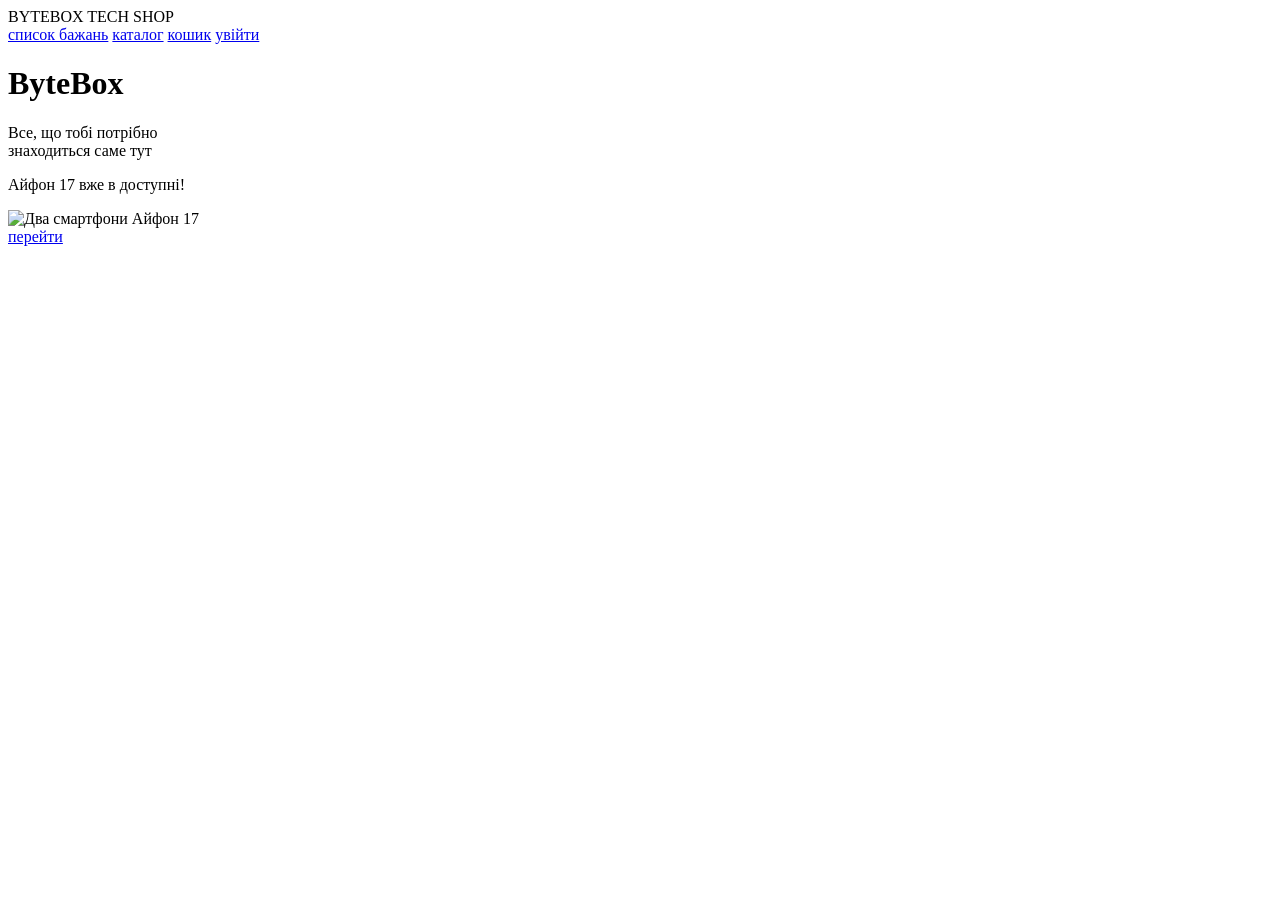
==== index.html @ 7e027dad "Create index.html" ====
<!DOCTYPE html>
<html lang="uk">
<head>
    <meta charset="UTF-8">
    <meta name="viewport" content="width=device-width, initial-scale=1.0">
    <title>ByteBox Tech Shop - Головна</title>
    <link rel="stylesheet" href="styles.css">
    <link href="https://fonts.googleapis.com/css2?family=Montserrat:wght@400;700;900&display=swap" rel="stylesheet">
</head>
<body>
    
    <header class="header">
        <div class="logo">
            <span class="logo-name">BYTEBOX</span>
            <span class="logo-slogan">TECH SHOP</span>
        </div>
        <nav class="nav">
            <a href="#" class="nav-link">список бажань</a>
            <a href="#" class="nav-link">каталог</a>
            <a href="#" class="nav-link">кошик</a>
            <a href="#" class="btn-login">увійти</a>
        </nav>
    </header>

    <main class="hero">
        <div class="hero-content">
            <h1 class="hero-title-main">ByteBox</h1>
            <p class="hero-slogan">Все, що тобі потрібно<br>знаходиться саме тут</p>
        </div>

        <div class="promo-card">
            <p class="promo-text">Айфон 17 вже в доступні!</p>
            <div class="promo-image-container">
                <img src="https://i.postimg.cc/NGbGW8C8/i-Phone-17.png" alt="Два смартфони Айфон 17" class="promo-image">
            </div>
            <a href="#" class="btn-promo">перейти</a>
        </div>
    </main>
    
</body>
</html>
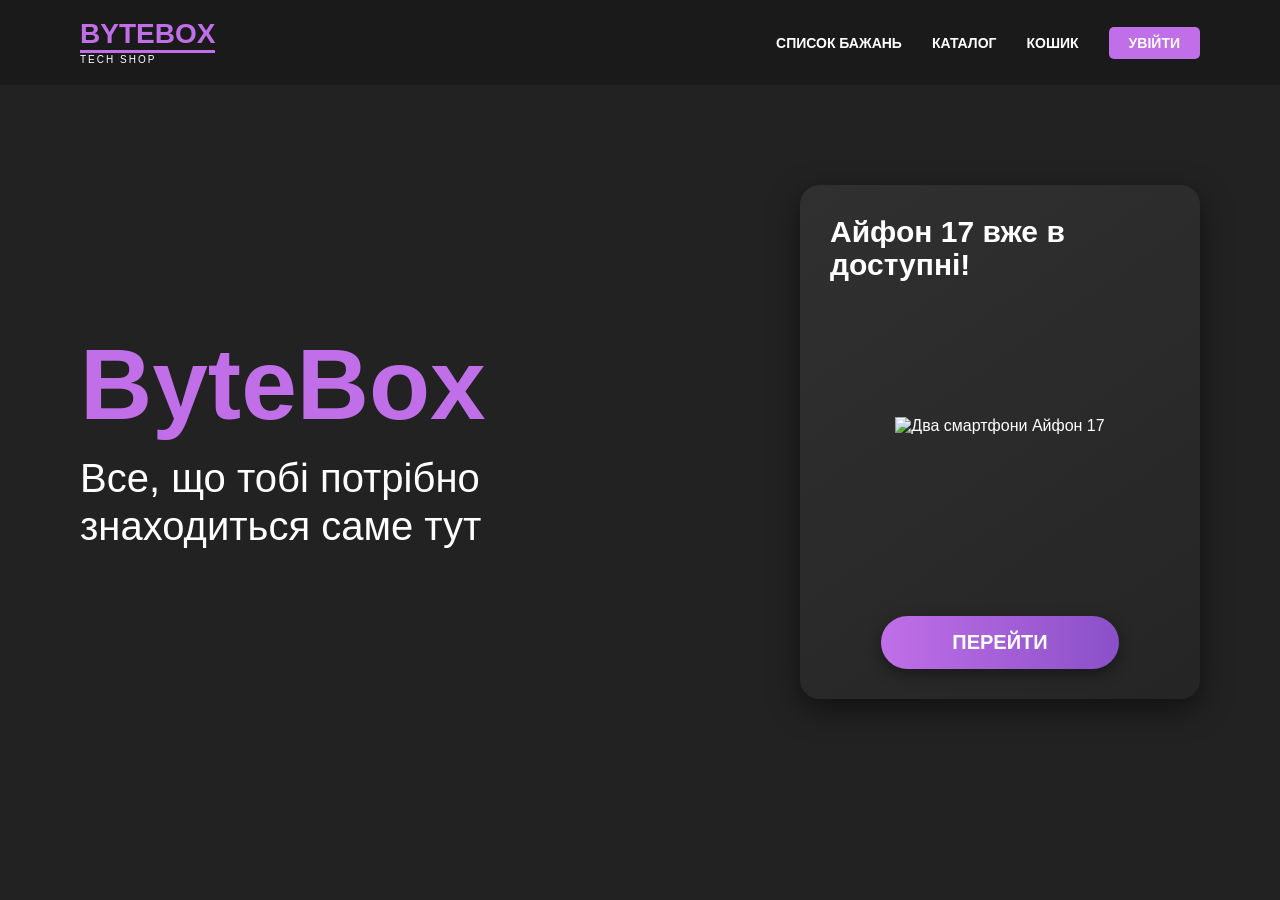
==== commit 4ff220c0: "Update index.html" ====
--- a/index.html
+++ b/index.html
@@ -10,15 +10,17 @@
 <body>
     
     <header class="header">
-        <div class="logo">
+    <a href="index.html" class="logo-link">
+        <div class="logo"> 
             <span class="logo-name">BYTEBOX</span>
             <span class="logo-slogan">TECH SHOP</span>
         </div>
+    </a>
         <nav class="nav">
-            <a href="#" class="nav-link">список бажань</a>
-            <a href="#" class="nav-link">каталог</a>
-            <a href="#" class="nav-link">кошик</a>
-            <a href="#" class="btn-login">увійти</a>
+            <a href="wish.html" class="nav-link" id="nav-wish">список бажань</a>
+            <a href="catalog.html" class="nav-link" id="nav-catalog">каталог</a>
+            <a href="card.html" class="nav-link" id="nav-cart">кошик</a>
+            <a href="exit.html" class="btn-login" id="nav-login">увійти</a>
         </nav>
     </header>
 
@@ -33,9 +35,10 @@
             <div class="promo-image-container">
                 <img src="https://i.postimg.cc/NGbGW8C8/i-Phone-17.png" alt="Два смартфони Айфон 17" class="promo-image">
             </div>
-            <a href="#" class="btn-promo">перейти</a>
+            <a href="catalog.html" class="btn-promo">перейти</a>
         </div>
     </main>
-    
+    <script src="script.js"></script>
 </body>
 </html>
+
--- a/styles.css
+++ b/styles.css
@@ -0,0 +1,275 @@
+/* --- Загальні стилі для сторінки --- */
+
+/* Додаємо стилі для блоків контенту, які будуть розміщуватися після хедера */
+.main-content {
+    padding: 40px 80px;
+    min-height: calc(100vh - 80px); /* Забезпечує, що контент займає висоту екрана */
+}
+
+.section-title {
+    font-size: 30px;
+    font-weight: 700;
+    margin-bottom: 30px;
+    color: var(--light-text);
+}
+
+/* --- Форма входу (Знімок 2: Log In) --- */
+.login-container {
+    display: flex;
+    justify-content: center;
+    align-items: center;
+    flex-direction: column;
+    padding-top: 50px;
+}
+
+.login-form {
+    width: 100%;
+    max-width: 500px;
+    background-color: var(--dark-card);
+    border-radius: 15px;
+    padding: 50px;
+    box-shadow: 0 10px 30px rgba(0, 0, 0, 0.5);
+    text-align: center;
+}
+
+.login-form h2 {
+    font-size: 36px;
+    font-weight: 700;
+    margin-bottom: 40px;
+    color: var(--light-text);
+}
+
+.input-field {
+    width: 100%;
+    padding: 15px;
+    margin-bottom: 20px;
+    border: none;
+    border-radius: 10px;
+    background-color: #444;
+    color: var(--light-text);
+    font-size: 16px;
+    outline: none;
+}
+
+.input-field::placeholder {
+    color: #bbb;
+}
+
+.form-options {
+    display: flex;
+    justify-content: space-between;
+    align-items: center;
+    margin-bottom: 30px;
+    font-size: 14px;
+}
+
+.remember-me {
+    display: flex;
+    align-items: center;
+    cursor: pointer;
+}
+
+.remember-me input {
+    margin-right: 10px;
+}
+
+.forgot-password {
+    color: var(--accent-color);
+    text-decoration: none;
+    transition: text-decoration 0.3s;
+}
+
+.btn-submit {
+    width: 70%;
+    padding: 15px;
+    border: none;
+    border-radius: 50px;
+    font-size: 20px;
+    font-weight: 700;
+    color: var(--light-text);
+    cursor: pointer;
+    /* Градієнт, як на кнопці "перейти" */
+    background: linear-gradient(90deg, #C06FE8, #8a50c8);
+    box-shadow: 0 5px 15px rgba(0, 0, 0, 0.4);
+    transition: background-color 0.3s;
+}
+
+.signup-link {
+    margin-top: 30px;
+    font-size: 14px;
+}
+
+.signup-link a {
+    color: var(--accent-color);
+    text-decoration: none;
+}
+
+:root {
+    --dark-bg: #222222;
+    --dark-card: #333333;
+    --accent-color: #C06FE8; /* Яскравий фіолетовий/пурпуровий */
+    --light-text: #FFFFFF;
+    --font-family: 'Montserrat', sans-serif;
+}
+
+* {
+    margin: 0;
+    padding: 0;
+    box-sizing: border-box;
+}
+
+body {
+    font-family: var(--font-family);
+    background-color: var(--dark-bg);
+    color: var(--light-text);
+    min-height: 100vh;
+}
+
+a {
+    color: var(--light-text);
+    text-decoration: none;
+    transition: color 0.3s;
+}
+/* --- Header & Navigation (Заголовок та Навігація) --- */
+.header {
+    display: flex;
+    justify-content: space-between;
+    align-items: center;
+    padding: 20px 80px;
+    background-color: #1a1a1a; /* Тонкий контраст до фону body */
+}
+
+.logo {
+    display: flex;
+    flex-direction: column;
+    text-align: left;
+    line-height: 1;
+}
+
+.logo-name {
+    font-size: 28px;
+    font-weight: 900;
+    color: var(--accent-color);
+    border-bottom: 3px solid var(--accent-color);
+    padding-bottom: 2px;
+    margin-bottom: 2px;
+}
+
+.logo-slogan {
+    font-size: 10px;
+    font-weight: 400;
+    letter-spacing: 2px;
+    color: var(--light-text);
+}
+
+.nav {
+    display: flex;
+    align-items: center;
+    gap: 30px;
+    font-weight: 700;
+    text-transform: uppercase;
+    font-size: 14px;
+}
+
+.nav-link:hover {
+    color: var(--accent-color);
+}
+
+.btn-login {
+    background-color: var(--accent-color);
+    padding: 8px 20px;
+    border-radius: 5px;
+    font-weight: 700;
+    transition: background-color 0.3s;
+    text-transform: uppercase;
+}
+
+.btn-login:hover {
+    background-color: #a050c8;
+}
+
+/* --- Main Hero Section (Головний блок) --- */
+.hero {
+    display: flex;
+    justify-content: space-between;
+    align-items: center;
+    padding: 100px 80px;
+    gap: 40px;
+}
+
+.hero-content {
+    flex: 1;
+    max-width: 60%;
+    text-align: left;
+}
+
+.hero-title-main {
+    font-size: 100px;
+    font-weight: 900;
+    color: var(--accent-color);
+    line-height: 1;
+}
+
+.hero-slogan {
+    font-size: 40px;
+    font-weight: 400;
+    margin-top: 20px;
+    line-height: 1.2;
+}
+
+/* --- Promotional Card (Промо-картка) --- */
+.promo-card {
+    flex: 0 0 400px; /* Фіксована ширина картки */
+    border-radius: 20px;
+    padding: 30px;
+    text-align: center;
+    box-shadow: 0 10px 30px rgba(0, 0, 0, 0.5);
+    /* Градієнт для глибини, як на макеті */
+    background: linear-gradient(145deg, #303030, #252525); 
+}
+
+.promo-text {
+    font-size: 30px;
+    font-weight: 700;
+    margin-bottom: 15px;
+    text-align: left;
+    color: var(--light-text);
+    line-height: 1.1;
+}
+
+.promo-image-container {
+    width: 100%;
+    height: 300px;
+    display: flex;
+    justify-content: center;
+    align-items: center;
+    overflow: hidden;
+    margin-bottom: 20px;
+}
+
+.promo-image {
+    max-width: 100%;
+    height: auto;
+    object-fit: contain;
+    /* Можна додати трансформацію, щоб підняти зображення вище */
+    transform: translateY(-20px); 
+}
+
+.btn-promo {
+    display: block;
+    width: 70%;
+    margin: 0 auto;
+    background: linear-gradient(90deg, #C06FE8, #8a50c8); /* Градієнт для кнопки */
+    padding: 15px 0;
+    border-radius: 50px;
+    font-size: 20px;
+    font-weight: 700;
+    text-transform: uppercase;
+    box-shadow: 0 5px 15px rgba(0, 0, 0, 0.4);
+    transition: transform 0.2s;
+}
+
+.btn-promo:hover {
+    transform: translateY(-2px);
+    box-shadow: 0 8px 20px rgba(0, 0, 0, 0.6);
+}
